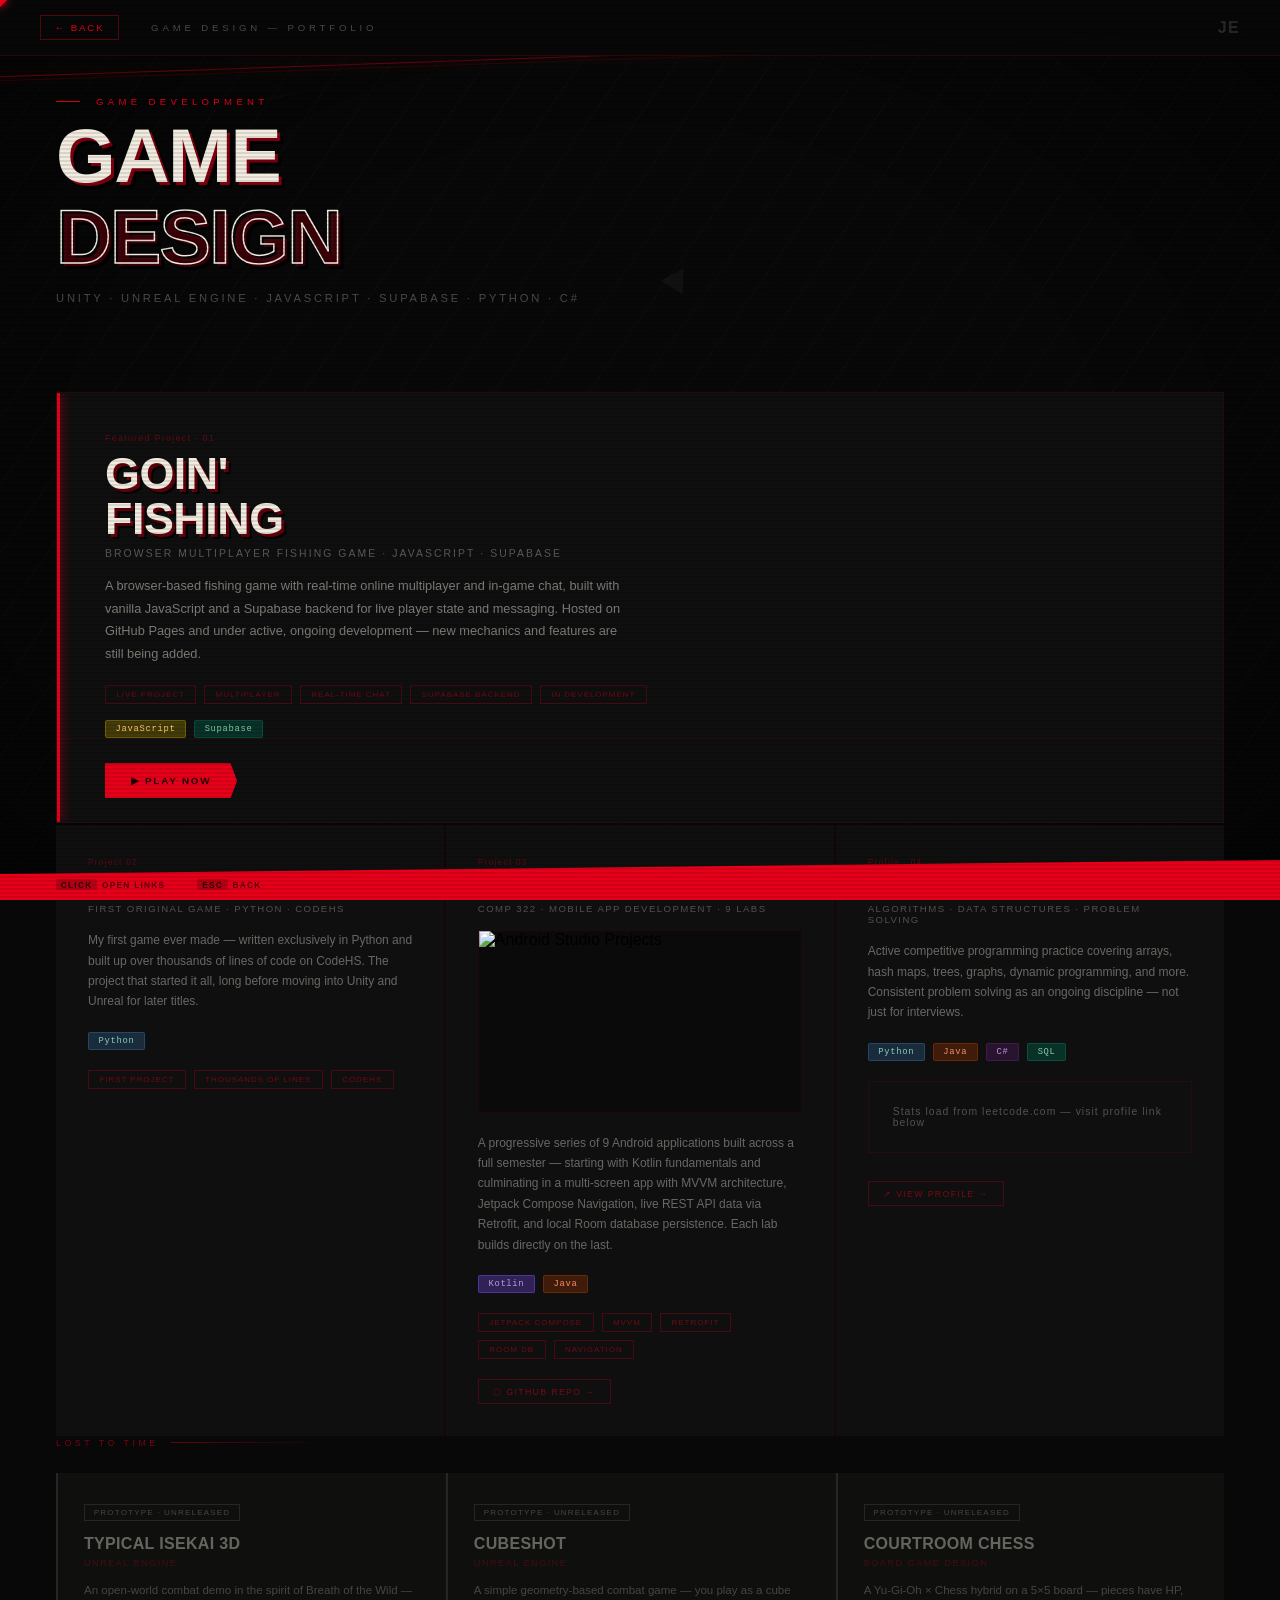
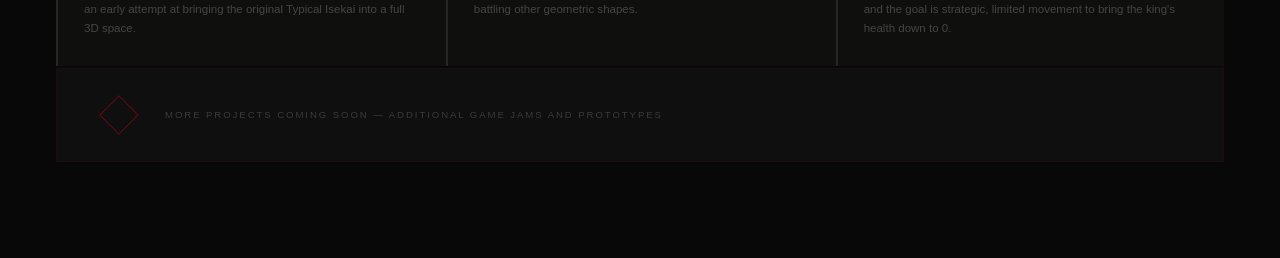
==== game-design.html @ 6bab8232 "game design update" ====
<!DOCTYPE html>
<html lang="en">
<head>
<meta charset="UTF-8">
<meta name="viewport" content="width=device-width, initial-scale=1.0">
<title>Game Design — Joshua Easo</title>
<link rel="icon" type="image/png" href="GDK.png">
<style>
*,*::before,*::after{margin:0;padding:0;box-sizing:border-box;}
:root{--red:#e8001a;--black:#080808;--white:#f2ece0;--surface:#0f0f0f;--surface2:#141414;--border:rgba(242,236,224,0.06);}
html,body{width:100%;min-height:100%;background:var(--black);font-family:'Arial Black','Arial Bold',Arial,sans-serif;cursor:none;user-select:none;overflow-x:hidden;}
#cur{position:fixed;z-index:9999;pointer-events:none;width:10px;height:10px;background:var(--red);transform:translate(-50%,-50%) rotate(45deg);box-shadow:0 0 8px var(--red);}
.scan{position:fixed;inset:0;z-index:800;pointer-events:none;background:repeating-linear-gradient(0deg,transparent,transparent 2px,rgba(0,0,0,0.1) 2px,rgba(0,0,0,0.1) 4px);}
.bg{position:fixed;inset:0;overflow:hidden;z-index:0;}
#bgCanvas{position:absolute;inset:0;width:100%;height:100%;}
.bg::before{content:'';position:absolute;inset:0;z-index:1;pointer-events:none;background:repeating-linear-gradient(-55deg,transparent 0,transparent 38px,rgba(255,255,255,0.018) 38px,rgba(255,255,255,0.018) 39px);}
.bg::after{content:'';position:absolute;inset:0;z-index:2;pointer-events:none;background:radial-gradient(ellipse 90% 90% at 50% 50%,transparent 40%,rgba(0,0,0,0.75) 100%);}
.hl{position:absolute;left:-5%;width:110%;height:1px;background:var(--red);z-index:3;}
.hl1{top:6%;transform:rotate(-2deg);opacity:0.4;box-shadow:0 0 12px var(--red);}
.hl2{top:6.4%;transform:rotate(-2deg);opacity:0.12;}
.page{position:relative;z-index:100;min-height:100vh;display:flex;flex-direction:column;}

/* TOP BAR */
.topbar{position:fixed;top:0;left:0;right:0;z-index:500;height:56px;background:rgba(8,8,8,0.95);border-bottom:1px solid rgba(232,0,26,0.15);display:flex;align-items:center;padding:0 2.5rem;gap:2rem;}
.back-btn{display:flex;align-items:center;gap:0.6rem;font-family:Arial,sans-serif;font-size:0.6rem;letter-spacing:0.2em;text-transform:uppercase;color:var(--red);text-decoration:none;cursor:none;border:1px solid rgba(232,0,26,0.35);padding:0.35rem 0.85rem;transition:background 0.15s;flex-shrink:0;}
.back-btn:hover{background:rgba(232,0,26,0.1);}
.topbar-title{font-size:0.6rem;letter-spacing:0.4em;text-transform:uppercase;color:rgba(242,236,224,0.3);font-family:Arial,sans-serif;font-weight:400;}
.topbar-name{margin-left:auto;font-size:1rem;font-weight:900;letter-spacing:0.08em;color:rgba(242,236,224,0.15);text-transform:uppercase;}

/* HERO */
.hero{padding:6rem 3.5rem 3rem;}
.hero-eyebrow{font-size:0.6rem;letter-spacing:0.45em;text-transform:uppercase;color:var(--red);margin-bottom:0.75rem;font-family:Arial,sans-serif;font-weight:400;display:flex;align-items:center;gap:1rem;}
.hero-eyebrow::before{content:'';width:1.5rem;height:1px;background:var(--red);}
.hero-title{font-size:clamp(2.5rem,6vw,5rem);font-weight:900;letter-spacing:-0.02em;line-height:0.95;text-transform:uppercase;}
.hero-title .solid{display:block;color:var(--white);text-shadow:3px 3px 0 rgba(232,0,26,0.55),6px 6px 0 rgba(0,0,0,0.85);}
.hero-title .outline{display:block;color:transparent;-webkit-text-stroke:1.5px var(--white);text-shadow:3px 3px 0 rgba(232,0,26,0.25),6px 6px 0 rgba(0,0,0,0.9);margin-top:0.1em;}
.hero-sub{font-family:Arial,sans-serif;font-weight:400;font-size:0.7rem;letter-spacing:0.25em;text-transform:uppercase;color:rgba(242,236,224,0.3);margin-top:1.2rem;}

/* CONTENT */
.content{padding:2.5rem 3.5rem 6rem;display:flex;flex-direction:column;gap:1.5px;}

/* SECTION LABEL */
.sec-label{font-family:Arial,sans-serif;font-size:0.55rem;letter-spacing:0.4em;text-transform:uppercase;color:rgba(232,0,26,0.5);margin-bottom:1.5rem;display:flex;align-items:center;gap:0.75rem;}
.sec-label::after{content:'';flex:1;max-width:160px;height:1px;background:linear-gradient(90deg,rgba(232,0,26,0.4),transparent);}

/* ── FEATURED PROJECT CARD ── */
.featured{background:var(--surface);border:1px solid rgba(232,0,26,0.1);position:relative;overflow:hidden;}
.featured::before{content:'';position:absolute;left:0;top:0;bottom:0;width:3px;background:var(--red);box-shadow:0 0 12px var(--red);}

.feat-top{padding:2.5rem 2.5rem 0 3rem;display:flex;gap:2.5rem;flex-wrap:wrap;}
.feat-meta{flex:1;min-width:260px;}
.feat-num{font-size:0.55rem;letter-spacing:0.15em;color:rgba(232,0,26,0.4);font-family:Arial,sans-serif;margin-bottom:0.5rem;}
.feat-title{font-size:clamp(1.8rem,3.5vw,3rem);font-weight:900;letter-spacing:-0.01em;text-transform:uppercase;color:var(--white);line-height:1;text-shadow:3px 3px 0 rgba(232,0,26,0.4),5px 5px 0 rgba(0,0,0,0.8);margin-bottom:0.5rem;}
.feat-subtitle{font-family:Arial,sans-serif;font-weight:400;font-size:0.65rem;letter-spacing:0.2em;text-transform:uppercase;color:rgba(242,236,224,0.35);margin-bottom:1rem;}
.feat-desc{font-family:Arial,sans-serif;font-weight:400;font-size:0.8rem;line-height:1.75;color:rgba(242,236,224,0.5);max-width:520px;margin-bottom:1.25rem;}
.feat-tags{display:flex;gap:0.5rem;flex-wrap:wrap;}
.feat-tag{font-family:Arial,sans-serif;font-size:0.5rem;letter-spacing:0.12em;text-transform:uppercase;padding:0.25rem 0.65rem;border:1px solid rgba(232,0,26,0.25);color:rgba(232,0,26,0.45);}

/* lang badges */
.lang-badges{display:flex;gap:0.5rem;flex-wrap:wrap;margin-top:1rem;}
.lang{font-family:'Courier New',monospace;font-size:0.55rem;letter-spacing:0.08em;padding:0.2rem 0.6rem;border-radius:2px;}
.lang-cs{background:rgba(104,33,122,0.3);color:#c792ea;border:1px solid rgba(104,33,122,0.4);}
.lang-cpp{background:rgba(0,89,157,0.3);color:#82aaff;border:1px solid rgba(0,89,157,0.4);}
.lang-kt{background:rgba(127,82,255,0.3);color:#b39ddb;border:1px solid rgba(127,82,255,0.4);}
.lang-py{background:rgba(53,114,165,0.3);color:#80cbc4;border:1px solid rgba(53,114,165,0.4);}
.lang-js{background:rgba(189,162,0,0.3);color:#ffcb6b;border:1px solid rgba(189,162,0,0.4);}
.lang-java{background:rgba(176,58,0,0.3);color:#f78c6c;border:1px solid rgba(176,58,0,0.4);}
.lang-sql{background:rgba(0,128,96,0.3);color:#80cfa9;border:1px solid rgba(0,128,96,0.4);}

/* FEAT LINKS */
.feat-actions{padding:1.5rem 2.5rem 1.5rem 3rem;display:flex;gap:1rem;flex-wrap:wrap;align-items:center;border-top:1px solid rgba(232,0,26,0.07);}
.btn-primary{font-family:Arial,sans-serif;font-size:0.62rem;letter-spacing:0.18em;text-transform:uppercase;padding:0.75rem 1.6rem;background:var(--red);color:rgba(0,0,0,0.85);border:none;cursor:none;font-weight:700;clip-path:polygon(0% 0%,95% 0%,100% 50%,95% 100%,0% 100%);transition:opacity 0.15s,transform 0.15s;text-decoration:none;display:inline-flex;align-items:center;gap:0.5rem;}
.btn-primary:hover{opacity:0.88;transform:translateX(2px);}
.btn-secondary{font-family:Arial,sans-serif;font-size:0.62rem;letter-spacing:0.18em;text-transform:uppercase;padding:0.75rem 1.6rem;background:transparent;border:1px solid rgba(242,236,224,0.2);color:rgba(242,236,224,0.5);cursor:none;clip-path:polygon(0% 0%,95% 0%,100% 50%,95% 100%,0% 100%);transition:border-color 0.15s,color 0.15s;text-decoration:none;display:inline-flex;align-items:center;gap:0.5rem;}
.btn-secondary:hover{border-color:rgba(232,0,26,0.5);color:var(--white);}

/* VIDEO EMBED inside featured card */
.feat-video{margin:0 3rem 2.5rem;border:1px solid rgba(232,0,26,0.1);position:relative;background:#000;}
.feat-video-header{padding:0.75rem 1.25rem;border-bottom:1px solid rgba(232,0,26,0.08);display:flex;align-items:center;gap:0.75rem;background:rgba(0,0,0,0.4);}
.fvh-dot{width:5px;height:5px;border-radius:50%;background:var(--red);box-shadow:0 0 5px var(--red);}
.fvh-label{font-family:Arial,sans-serif;font-size:0.52rem;letter-spacing:0.25em;text-transform:uppercase;color:rgba(232,0,26,0.5);}
.feat-video-frame{position:relative;width:100%;aspect-ratio:16/9;}
.feat-video-frame iframe{position:absolute;inset:0;width:100%;height:100%;border:none;}

/* ── TWO-COL GRID for secondary projects ── */
.proj-grid{display:grid;grid-template-columns:repeat(auto-fit,minmax(320px,1fr));gap:1.5px;background:rgba(232,0,26,0.06);}
.proj-card{background:var(--surface);padding:2rem;position:relative;overflow:hidden;transition:background 0.15s;cursor:none;}
.proj-card:hover{background:var(--surface2);}
.proj-card::before{content:'';position:absolute;left:0;top:0;bottom:0;width:2px;background:var(--red);box-shadow:0 0 8px var(--red);transform:scaleY(0);transform-origin:bottom;transition:transform 0.2s cubic-bezier(0.23,1,0.32,1);}
.proj-card:hover::before{transform:scaleY(1);}
.pc-num{font-size:0.52rem;letter-spacing:0.15em;color:rgba(232,0,26,0.35);font-family:Arial,sans-serif;margin-bottom:0.5rem;}
.pc-title{font-size:1.15rem;font-weight:900;text-transform:uppercase;letter-spacing:0.03em;color:var(--white);margin-bottom:0.4rem;text-shadow:1px 1px 0 rgba(232,0,26,0.3);}
.pc-subtitle{font-family:Arial,sans-serif;font-size:0.6rem;letter-spacing:0.15em;text-transform:uppercase;color:rgba(242,236,224,0.3);margin-bottom:1rem;}
.pc-desc{font-family:Arial,sans-serif;font-weight:400;font-size:0.75rem;line-height:1.7;color:rgba(242,236,224,0.4);margin-bottom:1.25rem;}

/* image thumb inside proj card */
.pc-thumb{width:100%;aspect-ratio:16/9;object-fit:cover;display:block;margin-bottom:1.25rem;border:1px solid rgba(232,0,26,0.08);background:#0a0a0a;}

.pc-links{display:flex;gap:0.75rem;flex-wrap:wrap;}
.pc-link{font-family:Arial,sans-serif;font-size:0.55rem;letter-spacing:0.15em;text-transform:uppercase;padding:0.4rem 0.9rem;border:1px solid rgba(232,0,26,0.25);color:rgba(232,0,26,0.5);text-decoration:none;cursor:none;display:inline-flex;align-items:center;gap:0.4rem;transition:border-color 0.15s,color 0.15s,background 0.15s;}
.pc-link:hover{border-color:var(--red);color:var(--white);background:rgba(232,0,26,0.08);}

/* ── LOST TO TIME (archived prototypes) ── */
.lost-grid{display:grid;grid-template-columns:repeat(auto-fit,minmax(240px,1fr));gap:1.5px;background:rgba(242,236,224,0.04);}
.lost-card{background:var(--surface);padding:1.75rem;position:relative;opacity:0.7;transition:opacity 0.15s,background 0.15s;}
.lost-card:hover{opacity:1;background:var(--surface2);}
.lost-card::before{content:'';position:absolute;left:0;top:0;bottom:0;width:2px;background:rgba(242,236,224,0.15);}
.lost-tag{display:inline-block;font-family:Arial,sans-serif;font-size:0.5rem;letter-spacing:0.15em;text-transform:uppercase;padding:0.2rem 0.55rem;border:1px solid rgba(242,236,224,0.15);color:rgba(242,236,224,0.35);margin-bottom:0.85rem;}
.lost-title{font-size:1rem;font-weight:900;text-transform:uppercase;letter-spacing:0.02em;color:rgba(242,236,224,0.55);margin-bottom:0.3rem;}
.lost-engine{font-family:Arial,sans-serif;font-size:0.58rem;letter-spacing:0.15em;text-transform:uppercase;color:rgba(232,0,26,0.35);margin-bottom:0.85rem;}
.lost-desc{font-family:Arial,sans-serif;font-weight:400;font-size:0.72rem;line-height:1.65;color:rgba(242,236,224,0.35);}

/* ── LEETCODE SECTION ── */
.lc-section{background:var(--surface);border:1px solid rgba(232,0,26,0.1);padding:2.5rem 3rem;position:relative;overflow:hidden;}
.lc-section::before{content:'';position:absolute;left:0;top:0;bottom:0;width:3px;background:var(--red);box-shadow:0 0 12px var(--red);}
.lc-top{display:flex;align-items:flex-start;justify-content:space-between;gap:2rem;flex-wrap:wrap;margin-bottom:2rem;}
.lc-meta{}
.lc-title{font-size:1.8rem;font-weight:900;text-transform:uppercase;letter-spacing:0.03em;color:var(--white);text-shadow:2px 2px 0 rgba(232,0,26,0.4),4px 4px 0 rgba(0,0,0,0.8);margin-bottom:0.4rem;}
.lc-sub{font-family:Arial,sans-serif;font-size:0.65rem;letter-spacing:0.2em;text-transform:uppercase;color:rgba(242,236,224,0.3);margin-bottom:1rem;}
.lc-desc{font-family:Arial,sans-serif;font-size:0.78rem;line-height:1.75;color:rgba(242,236,224,0.45);max-width:460px;}
.lc-stats{display:flex;flex-direction:column;gap:1rem;align-items:flex-end;}
.lc-stat-card{background:rgba(0,0,0,0.3);border:1px solid rgba(232,0,26,0.1);padding:0.75rem 1.25rem;text-align:right;}
.lcs-val{font-size:1.4rem;font-weight:900;color:var(--red);text-shadow:1px 1px 0 rgba(0,0,0,0.8);}
.lcs-label{font-family:Arial,sans-serif;font-size:0.5rem;letter-spacing:0.15em;text-transform:uppercase;color:rgba(242,236,224,0.25);}

/* LeetCode live card */
.lc-cards{display:flex;gap:1rem;flex-wrap:wrap;margin-bottom:1.75rem;}
.lc-card-img{height:auto;border:1px solid rgba(232,0,26,0.1);display:block;background:#0a0a0a;max-width:100%;}

/* ── MORE COMING SOON block ── */
.coming-block{background:var(--surface);border:1px solid rgba(232,0,26,0.06);padding:2rem 3rem;display:flex;align-items:center;gap:2rem;}
.cb-diamond{width:28px;height:28px;border:1px solid rgba(232,0,26,0.4);transform:rotate(45deg);flex-shrink:0;animation:cbpulse 3s ease-in-out infinite;}
@keyframes cbpulse{0%,100%{box-shadow:0 0 8px rgba(232,0,26,0.1);}50%{box-shadow:0 0 16px rgba(232,0,26,0.35);}}
.cb-text{font-family:Arial,sans-serif;font-size:0.6rem;letter-spacing:0.2em;text-transform:uppercase;color:rgba(242,236,224,0.2);}

/* STATUS BAR */
.statusbar{position:fixed;bottom:0;left:0;right:0;z-index:400;height:40px;background:var(--red);clip-path:polygon(0 35%,100% 0%,100% 100%,0% 100%);display:flex;align-items:flex-end;padding:0 3.5rem 0.65rem;}
.sb-hints{display:flex;gap:2rem;font-family:Arial,sans-serif;font-size:0.52rem;letter-spacing:0.15em;text-transform:uppercase;color:rgba(0,0,0,0.6);font-weight:700;}
.sb-key{background:rgba(0,0,0,0.2);padding:0.05rem 0.3rem;border-radius:2px;color:rgba(0,0,0,0.75);margin-right:0.3rem;}

#flash{position:fixed;inset:0;z-index:950;background:var(--red);opacity:0;pointer-events:none;transition:opacity 0.07s;}
#flash.on{opacity:0.4;}

@media(max-width:768px){
  .topbar{padding:0 1.5rem;}
  .hero,.content{padding-left:1.5rem;padding-right:1.5rem;}
  .feat-top{flex-direction:column;}
  .feat-video{margin:0 1.5rem 2rem;}
  .feat-actions{padding-left:1.5rem;}
  .lc-section{padding:2rem 1.5rem;}
  .lc-top{flex-direction:column;}
  .lc-stats{align-items:flex-start;flex-direction:row;}
  .coming-block{padding:1.5rem;}
  .lost-card{padding:1.25rem;}
}
</style>
</head>
<body>

<div id="cur"></div>
<div id="flash"></div>
<div class="scan"></div>
<div class="bg">
  <canvas id="bgCanvas"></canvas>
  <div class="hl hl1"></div>
  <div class="hl hl2"></div>
</div>

<div class="page">

  <div class="topbar">
    <a class="back-btn" href="index.html" id="backBtn">← Back</a>
    <span class="topbar-title">Game Design — Portfolio</span>
    <span class="topbar-name">JE</span>
  </div>

  <div class="hero">
    <div class="hero-eyebrow">Game Development</div>
    <div class="hero-title">
      <span class="solid">Game</span>
      <span class="outline">Design</span>
    </div>
    <div class="hero-sub">Unity · Unreal Engine · JavaScript · Supabase · Python · C#</div>
  </div>

  <div class="content">

    <!-- ── FEATURED: GOIN' FISHING ── -->
    <div class="featured">
      <div class="feat-top">
        <div class="feat-meta">
          <div class="feat-num">Featured Project · 01</div>
          <div class="feat-title">Goin'<br>Fishing</div>
          <div class="feat-subtitle">Browser Multiplayer Fishing Game · JavaScript · Supabase</div>
          <div class="feat-desc">A browser-based fishing game with real-time online multiplayer and in-game chat, built with vanilla JavaScript and a Supabase backend for live player state and messaging. Hosted on GitHub Pages and under active, ongoing development — new mechanics and features are still being added.</div>
          <div class="feat-tags">
            <span class="feat-tag">Live Project</span>
            <span class="feat-tag">Multiplayer</span>
            <span class="feat-tag">Real-Time Chat</span>
            <span class="feat-tag">Supabase Backend</span>
            <span class="feat-tag">In Development</span>
          </div>
          <div class="lang-badges">
            <span class="lang lang-js">JavaScript</span>
            <span class="lang lang-sql">Supabase</span>
          </div>
        </div>
      </div>

      <div class="feat-actions">
        <a class="btn-primary" href="https://goshdakirby.github.io/Goin-Fishing/" target="_blank">▶ Play Now</a>
      </div>
    </div>

    <!-- ── SECONDARY PROJECTS GRID ── -->
    <div class="proj-grid">

      <!-- TYPICAL ISEKAI (PYTHON / CODEHS) -->
      <div class="proj-card">
        <div class="pc-num">Project 02</div>
        <div class="pc-title">Typical Isekai</div>
        <div class="pc-subtitle">First Original Game · Python · CodeHS</div>
        <div class="pc-desc">My first game ever made — written exclusively in Python and built up over thousands of lines of code on CodeHS. The project that started it all, long before moving into Unity and Unreal for later titles.</div>
        <div class="lang-badges" style="margin-bottom:1.25rem;">
          <span class="lang lang-py">Python</span>
        </div>
        <div class="feat-tags">
          <span class="feat-tag">First Project</span>
          <span class="feat-tag">Thousands of Lines</span>
          <span class="feat-tag">CodeHS</span>
        </div>
      </div>

      <!-- ANDROID STUDIO -->
      <div class="proj-card">
        <div class="pc-num">Project 03</div>
        <div class="pc-title">Android Studio Labs</div>
        <div class="pc-subtitle">COMP 322 · Mobile App Development · 9 Labs</div>
        <img class="pc-thumb" src="ASProjects.png" alt="Android Studio Projects">
        <div class="pc-desc">A progressive series of 9 Android applications built across a full semester — starting with Kotlin fundamentals and culminating in a multi-screen app with MVVM architecture, Jetpack Compose Navigation, live REST API data via Retrofit, and local Room database persistence. Each lab builds directly on the last.</div>
        <div class="lang-badges" style="margin-bottom:1.25rem;">
          <span class="lang lang-kt">Kotlin</span>
          <span class="lang lang-java">Java</span>
        </div>
        <div class="feat-tags" style="margin-bottom:1.25rem;">
          <span class="feat-tag">Jetpack Compose</span>
          <span class="feat-tag">MVVM</span>
          <span class="feat-tag">Retrofit</span>
          <span class="feat-tag">Room DB</span>
          <span class="feat-tag">Navigation</span>
        </div>
        <div class="pc-links">
          <a class="pc-link" href="https://github.com/GoshDaKirby/AndriodStudioProjects" target="_blank">⬡ GitHub Repo →</a>
        </div>
      </div>

      <!-- LEETCODE -->
      <div class="proj-card" id="lcCard">
        <div class="pc-num">Profile · 04</div>
        <div class="pc-title">LeetCode</div>
        <div class="pc-subtitle">Algorithms · Data Structures · Problem Solving</div>
        <div class="pc-desc">Active competitive programming practice covering arrays, hash maps, trees, graphs, dynamic programming, and more. Consistent problem solving as an ongoing discipline — not just for interviews.</div>
        <div class="lang-badges" style="margin-bottom:1.25rem;">
          <span class="lang lang-py">Python</span>
          <span class="lang lang-java">Java</span>
          <span class="lang lang-cs">C#</span>
          <span class="lang lang-sql">SQL</span>
        </div>
        <div class="lc-cards">
          <img
            class="lc-card-img"
            src="https://leetcard.jacoblin.cool/GoshDaKirby?theme=dark&font=Karma&ext=heatmap&border=0&radius=4"
            alt="LeetCode stats for GoshDaKirby"
            onerror="this.style.display='none';document.getElementById('lcFallback').style.display='flex';"
          >
          <div id="lcFallback" style="display:none;padding:1.5rem;border:1px solid rgba(232,0,26,0.1);font-family:Arial,sans-serif;font-size:0.65rem;color:rgba(242,236,224,0.3);letter-spacing:0.1em;">
            Stats load from leetcode.com — visit profile link below
          </div>
        </div>
        <div class="pc-links">
          <a class="pc-link" href="https://leetcode.com/u/GoshDaKirby" target="_blank">↗ View Profile →</a>
        </div>
      </div>

    </div>

    <!-- ── LOST TO TIME ── -->
    <div class="sec-label">Lost to Time</div>
    <div class="lost-grid">

      <div class="lost-card">
        <div class="lost-tag">Prototype · Unreleased</div>
        <div class="lost-title">Typical Isekai 3D</div>
        <div class="lost-engine">Unreal Engine</div>
        <div class="lost-desc">An open-world combat demo in the spirit of Breath of the Wild — an early attempt at bringing the original Typical Isekai into a full 3D space.</div>
      </div>

      <div class="lost-card">
        <div class="lost-tag">Prototype · Unreleased</div>
        <div class="lost-title">Cubeshot</div>
        <div class="lost-engine">Unreal Engine</div>
        <div class="lost-desc">A simple geometry-based combat game — you play as a cube battling other geometric shapes.</div>
      </div>

      <div class="lost-card">
        <div class="lost-tag">Prototype · Unreleased</div>
        <div class="lost-title">Courtroom Chess</div>
        <div class="lost-engine">Board Game Design</div>
        <div class="lost-desc">A Yu-Gi-Oh × Chess hybrid on a 5×5 board — pieces have HP, and the goal is strategic, limited movement to bring the king's health down to 0.</div>
      </div>

    </div>

    <!-- ── MORE COMING ── -->
    <div class="coming-block">
      <div class="cb-diamond"></div>
      <div class="cb-text">More projects coming soon — additional game jams and prototypes</div>
    </div>

  </div><!-- /content -->

  <div class="statusbar">
    <div class="sb-hints">
      <span><span class="sb-key">Click</span>Open Links</span>
      <span><span class="sb-key">Esc</span>Back</span>
    </div>
  </div>

</div>

<script>
// Cursor
const cur=document.getElementById('cur');
document.addEventListener('mousemove',e=>{cur.style.left=e.clientX+'px';cur.style.top=e.clientY+'px';});

// Flash
const flash=document.getElementById('flash');
function doFlash(cb){flash.classList.add('on');setTimeout(()=>{flash.classList.remove('on');if(cb)cb();},100);}

// Back
document.getElementById('backBtn').addEventListener('click',e=>{e.preventDefault();doFlash(()=>{window.location.href='index.html';});});

// Keyboard
document.addEventListener('keydown',e=>{if(e.key==='Escape')doFlash(()=>{window.location.href='index.html';});});

// Flash on external links
document.querySelectorAll('a[target="_blank"]').forEach(a=>{
  a.addEventListener('click',()=>{flash.classList.add('on');setTimeout(()=>flash.classList.remove('on'),100);});
});

// BG Canvas
(()=>{
  const canvas=document.getElementById('bgCanvas');
  const ctx=canvas.getContext('2d');
  let W,H;
  function resize(){W=canvas.width=window.innerWidth;H=canvas.height=window.innerHeight;}
  resize();window.addEventListener('resize',resize);
  const streaks=Array.from({length:16},()=>mkS());
  function mkS(){const angle=(-15+Math.random()*8)*Math.PI/180;const alpha=0.02+Math.random()*0.04;return{x:Math.random()*1.6*window.innerWidth-0.3*window.innerWidth,y:Math.random()*window.innerHeight,angle,speed:0.1+Math.random()*0.2,len:60+Math.random()*200,alpha,w:0.4+Math.random()*0.8,color:Math.random()<0.75?`rgba(242,236,224,${alpha})`:Math.random()<0.5?`rgba(232,0,26,${alpha*0.8})`:`rgba(100,200,255,${alpha*0.7})`};}
  function tickS(s){s.x+=Math.cos(s.angle)*s.speed;s.y+=Math.sin(s.angle)*s.speed;if(s.x>W+400)s.x=-400;if(s.y>H+40)s.y=-40;if(s.x<-400)s.x=W+400;}
  function drawS(s){const ex=s.x+Math.cos(s.angle)*s.len,ey=s.y+Math.sin(s.angle)*s.len;const g=ctx.createLinearGradient(s.x,s.y,ex,ey);g.addColorStop(0,'transparent');g.addColorStop(0.4,s.color);g.addColorStop(1,'transparent');ctx.beginPath();ctx.moveTo(s.x,s.y);ctx.lineTo(ex,ey);ctx.strokeStyle=g;ctx.lineWidth=s.w;ctx.stroke();}
  const geos=Array.from({length:22},()=>mkG());
  function mkG(){const sides=Math.random()<0.5?3:4;const tier=Math.random();const size=tier<0.30?6+Math.random()*14:tier<0.60?20+Math.random()*40:tier<0.82?60+Math.random()*90:150+Math.random()*150;const alpha=size>120?0.006+Math.random()*0.012:size>50?0.012+Math.random()*0.022:0.025+Math.random()*0.05;const sc=size>100?0.4:size>40?0.7:1.0;const speed={x:(Math.random()-0.5)*0.32*sc,y:(Math.random()-0.5)*0.22*sc,r:(Math.random()-0.5)*0.006*sc};const roll=Math.random();const col=roll<0.50?`rgba(80,80,80,${alpha})`:roll<0.72?`rgba(45,45,45,${alpha})`:roll<0.88?`rgba(232,0,26,${alpha})`:`rgba(150,150,150,${alpha})`;return{x:Math.random()*window.innerWidth,y:Math.random()*window.innerHeight,size,sides,filled:size>80?false:Math.random()<0.28,speed,col,rot:Math.random()*Math.PI*2};}
  function tickG(g){g.x+=g.speed.x;g.y+=g.speed.y;g.rot+=g.speed.r;const buf=g.size+20;if(g.x<-buf)g.x=W+buf;if(g.x>W+buf)g.x=-buf;if(g.y<-buf)g.y=H+buf;if(g.y>H+buf)g.y=-buf;}
  function drawG(g){ctx.save();ctx.translate(g.x,g.y);ctx.rotate(g.rot);ctx.beginPath();for(let i=0;i<g.sides;i++){const a=(i/g.sides)*Math.PI*2;i===0?ctx.moveTo(Math.cos(a)*g.size,Math.sin(a)*g.size):ctx.lineTo(Math.cos(a)*g.size,Math.sin(a)*g.size);}ctx.closePath();if(g.filled){ctx.fillStyle=g.col;ctx.fill();}else{ctx.strokeStyle=g.col;ctx.lineWidth=0.5;ctx.stroke();}ctx.restore();}
  function frame(){ctx.clearRect(0,0,W,H);streaks.forEach(s=>{tickS(s);drawS(s);});geos.forEach(g=>{tickG(g);drawG(g);});requestAnimationFrame(frame);}
  requestAnimationFrame(frame);
})();
</script>
</body>
</html>
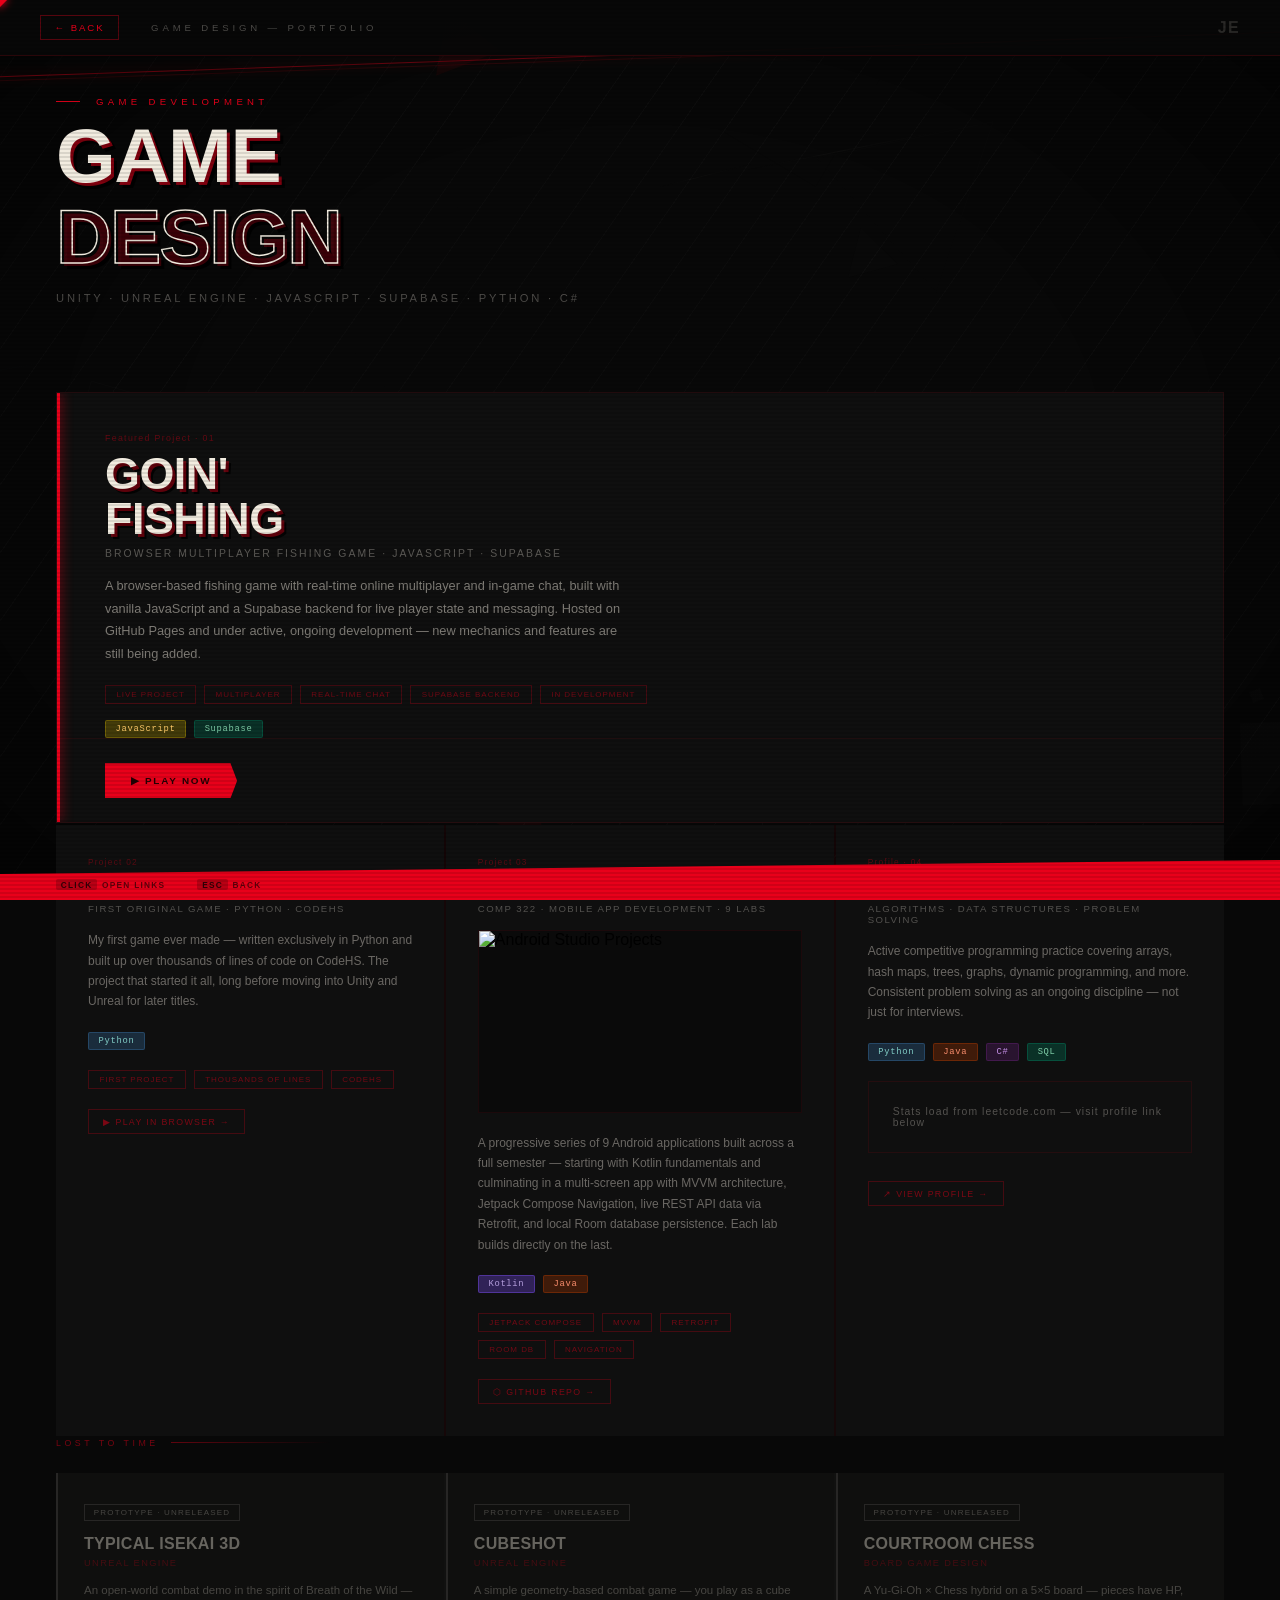
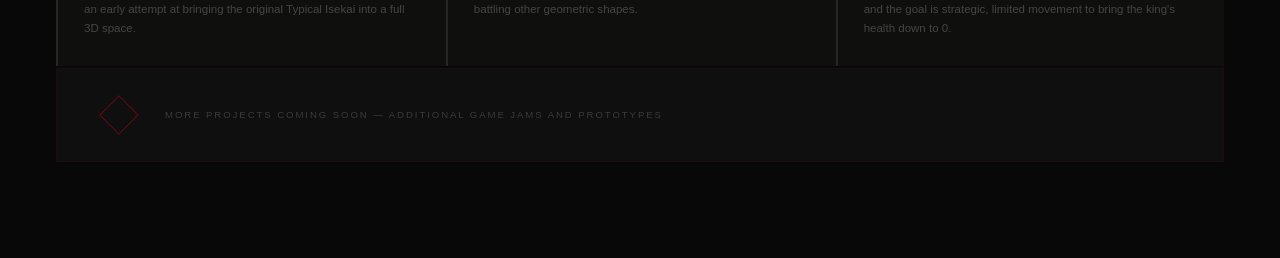
==== commit 6b1a2f67: "typical isekai update" ====
--- a/game-design.html
+++ b/game-design.html
@@ -224,10 +224,13 @@
         <div class="lang-badges" style="margin-bottom:1.25rem;">
           <span class="lang lang-py">Python</span>
         </div>
-        <div class="feat-tags">
+        <div class="feat-tags" style="margin-bottom:1.25rem;">
           <span class="feat-tag">First Project</span>
           <span class="feat-tag">Thousands of Lines</span>
           <span class="feat-tag">CodeHS</span>
+        </div>
+        <div class="pc-links">
+          <a class="pc-link" href="typical-isekai-play.html">▶ Play in Browser →</a>
         </div>
       </div>
 
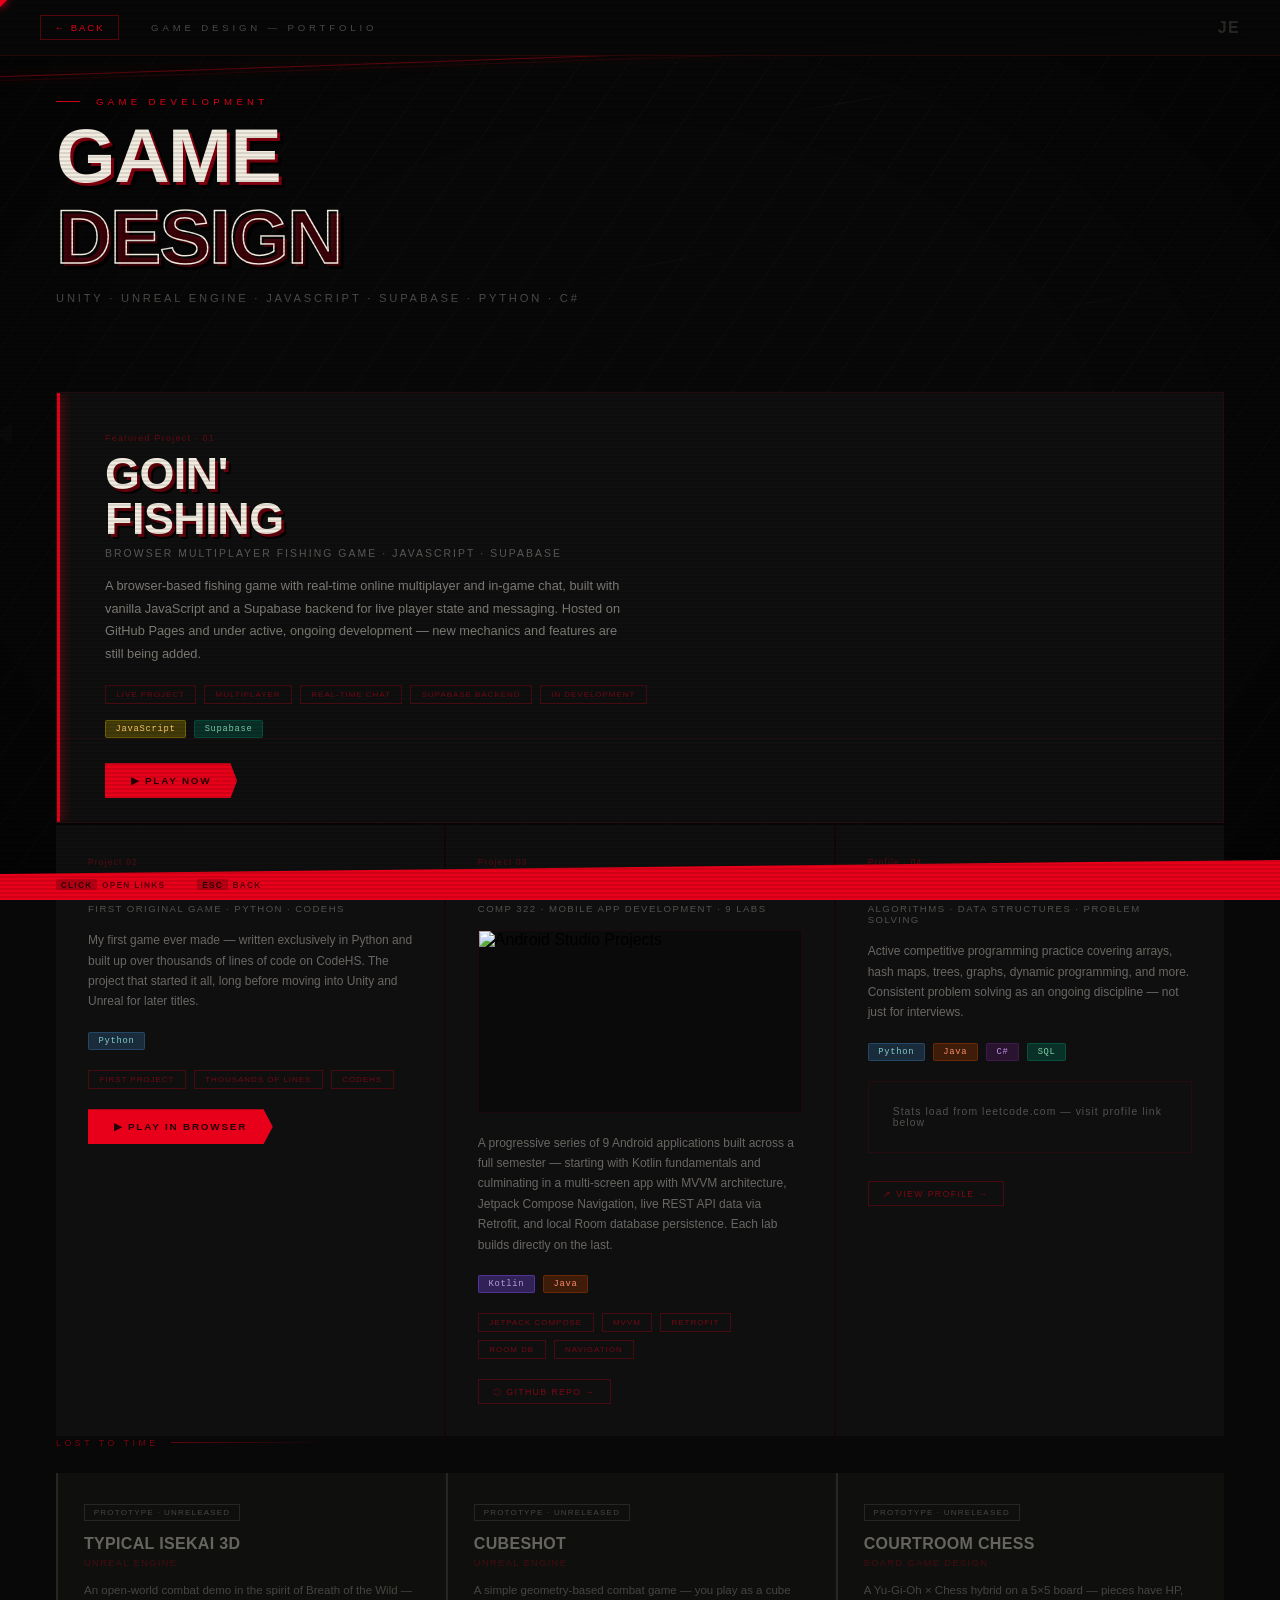
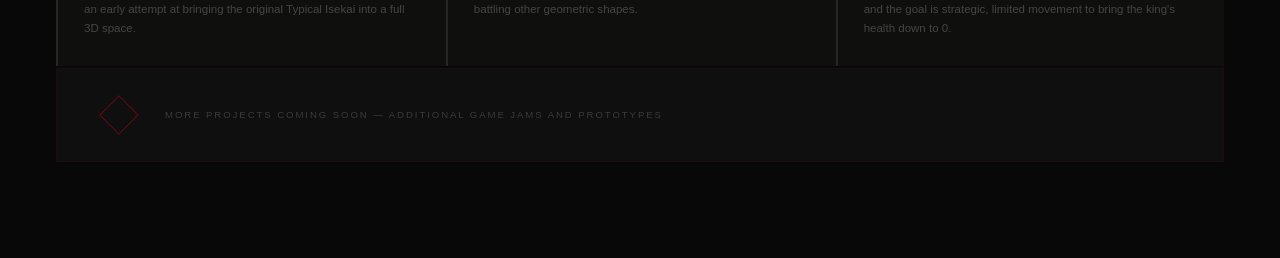
==== commit 8a6568ed: "consistency updates" ====
--- a/game-design.html
+++ b/game-design.html
@@ -230,7 +230,7 @@
           <span class="feat-tag">CodeHS</span>
         </div>
         <div class="pc-links">
-          <a class="pc-link" href="typical-isekai-play.html">▶ Play in Browser →</a>
+          <a class="btn-primary" href="typical-isekai-play.html">▶ Play in Browser</a>
         </div>
       </div>
 
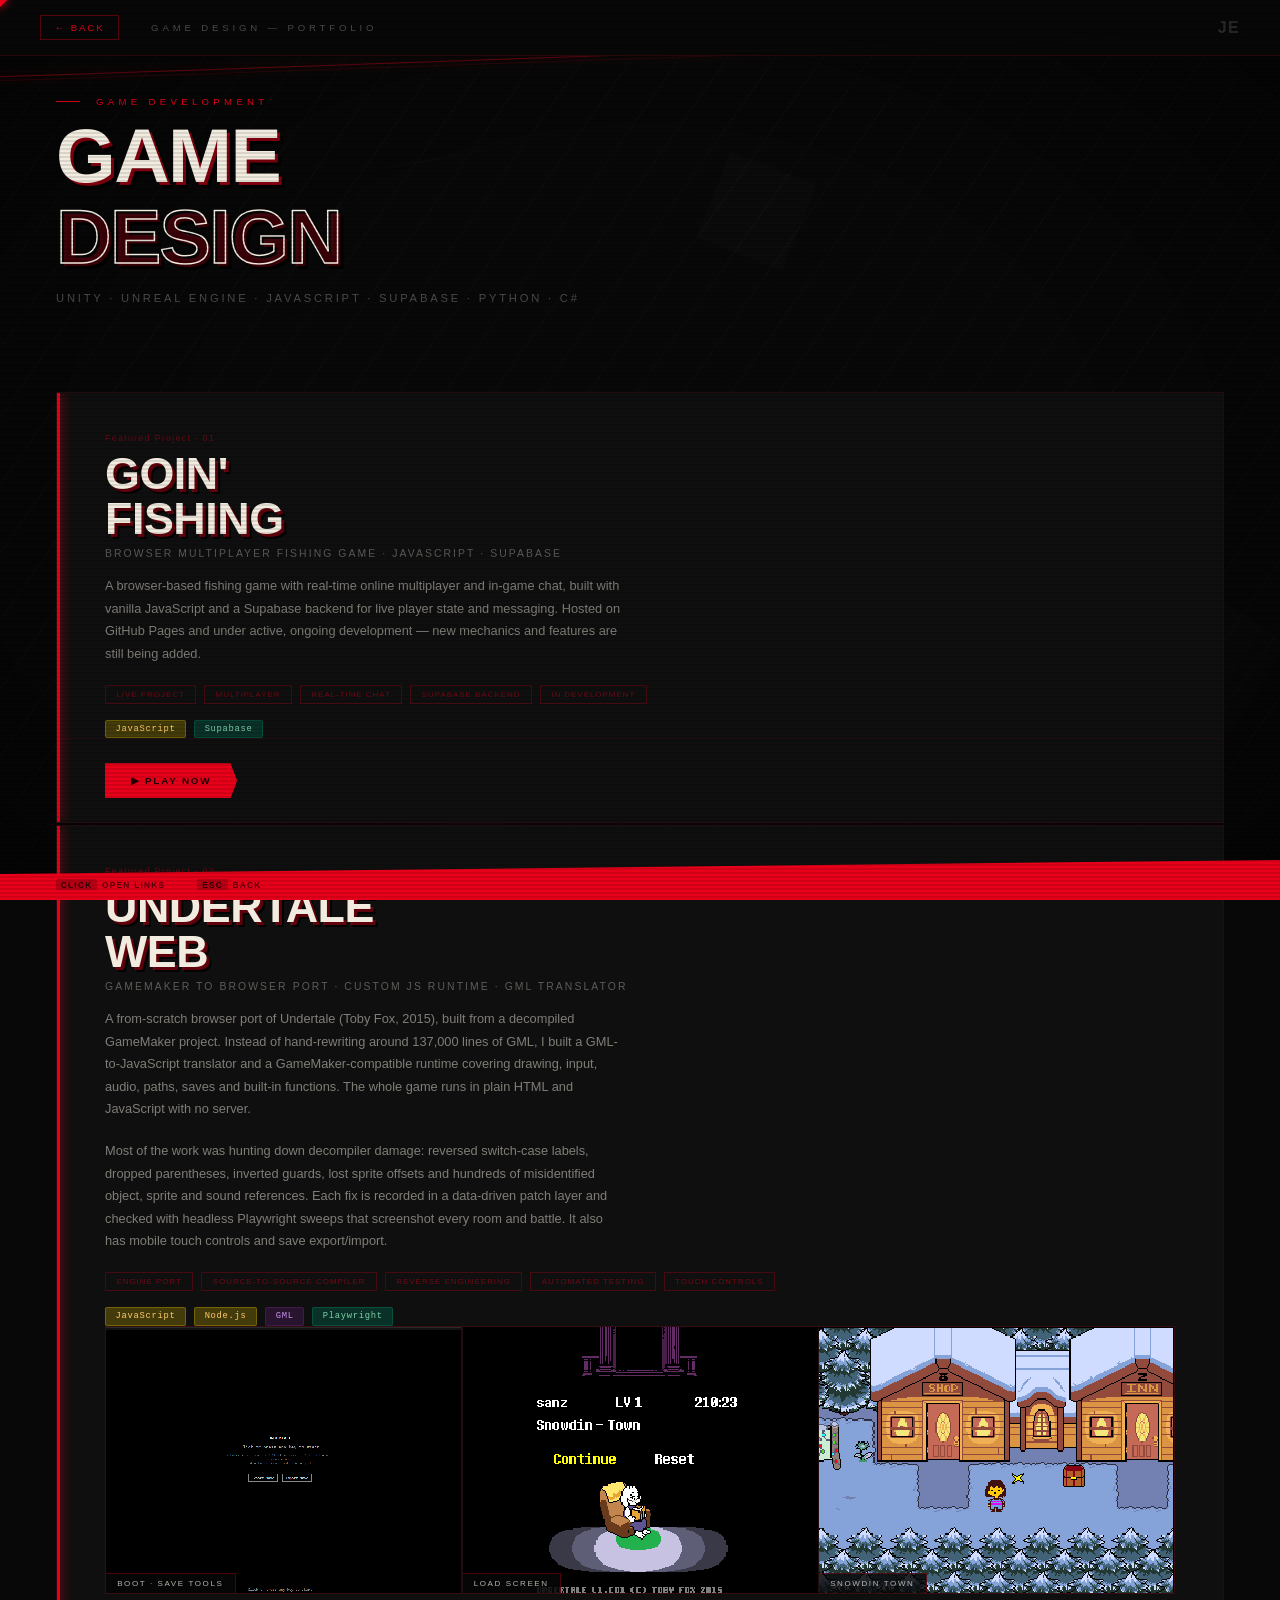
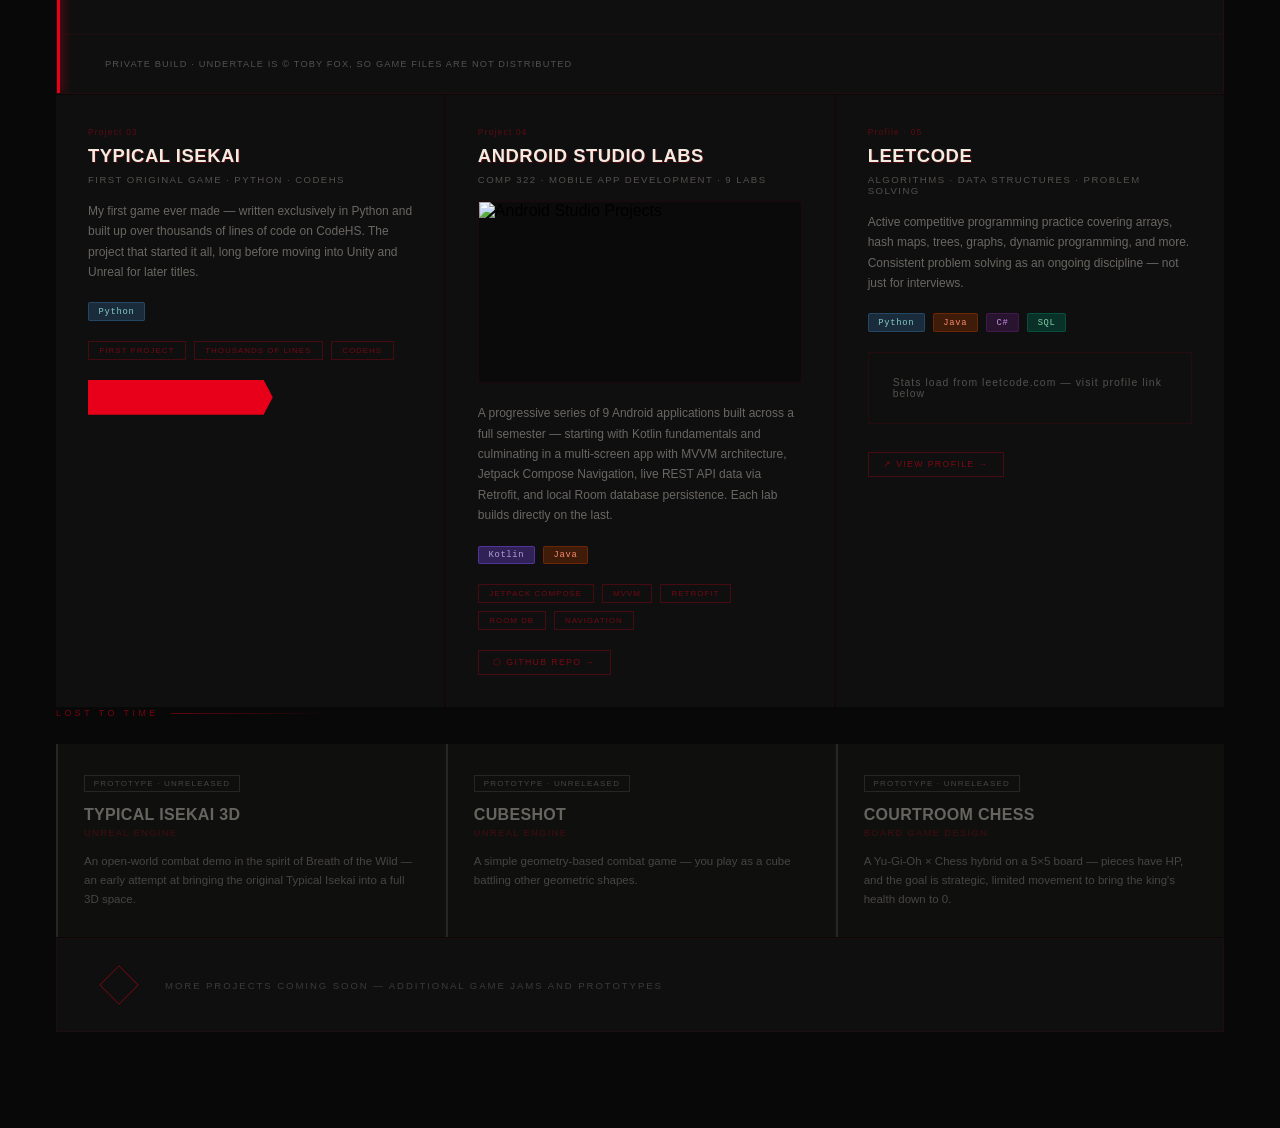
==== commit d5a6a11c: "Add files via upload" ====
--- a/game-design.html
+++ b/game-design.html
@@ -82,6 +82,15 @@
 .feat-video-frame{position:relative;width:100%;aspect-ratio:16/9;}
 .feat-video-frame iframe{position:absolute;inset:0;width:100%;height:100%;border:none;}
 
+
+/* SCREENSHOT STRIP */
+.shot-strip{margin:0 3rem 2.5rem;display:grid;grid-template-columns:repeat(3,1fr);gap:1.5px;background:rgba(232,0,26,0.08);border:1px solid rgba(232,0,26,0.1);}
+.shot{position:relative;background:#000;overflow:hidden;}
+.shot img{width:100%;aspect-ratio:4/3;object-fit:cover;display:block;image-rendering:pixelated;transition:transform 0.3s cubic-bezier(0.23,1,0.32,1);}
+.shot:hover img{transform:scale(1.04);}
+.shot-cap{position:absolute;left:0;bottom:0;font-family:Arial,sans-serif;font-size:0.5rem;letter-spacing:0.2em;text-transform:uppercase;color:rgba(242,236,224,0.75);background:rgba(8,8,8,0.85);padding:0.3rem 0.7rem;border-top:1px solid rgba(232,0,26,0.3);border-right:1px solid rgba(232,0,26,0.3);}
+.feat-note{font-family:Arial,sans-serif;font-size:0.58rem;letter-spacing:0.12em;text-transform:uppercase;color:rgba(242,236,224,0.3);}
+
 /* ── TWO-COL GRID for secondary projects ── */
 .proj-grid{display:grid;grid-template-columns:repeat(auto-fit,minmax(320px,1fr));gap:1.5px;background:rgba(232,0,26,0.06);}
 .proj-card{background:var(--surface);padding:2rem;position:relative;overflow:hidden;transition:background 0.15s;cursor:none;}
@@ -146,6 +155,7 @@
   .hero,.content{padding-left:1.5rem;padding-right:1.5rem;}
   .feat-top{flex-direction:column;}
   .feat-video{margin:0 1.5rem 2rem;}
+  .shot-strip{margin:0 1.5rem 2rem;grid-template-columns:1fr;}
   .feat-actions{padding-left:1.5rem;}
   .lc-section{padding:2rem 1.5rem;}
   .lc-top{flex-direction:column;}
@@ -212,12 +222,49 @@
       </div>
     </div>
 
+
+    <!-- ── FEATURED: UNDERTALEWEB ── -->
+    <div class="featured">
+      <div class="feat-top">
+        <div class="feat-meta">
+          <div class="feat-num">Featured Project · 02</div>
+          <div class="feat-title">Undertale<br>Web</div>
+          <div class="feat-subtitle">GameMaker to Browser Port · Custom JS Runtime · GML Translator</div>
+          <div class="feat-desc">A from-scratch browser port of Undertale (Toby Fox, 2015), built from a decompiled GameMaker project. Instead of hand-rewriting around 137,000 lines of GML, I built a GML-to-JavaScript translator and a GameMaker-compatible runtime covering drawing, input, audio, paths, saves and built-in functions. The whole game runs in plain HTML and JavaScript with no server.</div>
+          <div class="feat-desc">Most of the work was hunting down decompiler damage: reversed switch-case labels, dropped parentheses, inverted guards, lost sprite offsets and hundreds of misidentified object, sprite and sound references. Each fix is recorded in a data-driven patch layer and checked with headless Playwright sweeps that screenshot every room and battle. It also has mobile touch controls and save export/import.</div>
+          <div class="feat-tags">
+            <span class="feat-tag">Engine Port</span>
+            <span class="feat-tag">Source-to-Source Compiler</span>
+            <span class="feat-tag">Reverse Engineering</span>
+            <span class="feat-tag">Automated Testing</span>
+            <span class="feat-tag">Touch Controls</span>
+          </div>
+          <div class="lang-badges">
+            <span class="lang lang-js">JavaScript</span>
+            <span class="lang lang-js">Node.js</span>
+            <span class="lang lang-cs">GML</span>
+            <span class="lang lang-sql">Playwright</span>
+          </div>
+        </div>
+      </div>
+
+      <div class="shot-strip">
+        <div class="shot"><img src="utweb-start.png" alt="UndertaleWeb boot screen with controls and save export/import" loading="lazy"><span class="shot-cap">Boot · Save Tools</span></div>
+        <div class="shot"><img src="utweb-load.png" alt="Undertale load screen running in the browser" loading="lazy"><span class="shot-cap">Load Screen</span></div>
+        <div class="shot"><img src="utweb-snowdin.png" alt="Snowdin Town gameplay in the browser port" loading="lazy"><span class="shot-cap">Snowdin Town</span></div>
+      </div>
+
+      <div class="feat-actions">
+        <span class="feat-note">Private build · Undertale is © Toby Fox, so game files are not distributed</span>
+      </div>
+    </div>
+
     <!-- ── SECONDARY PROJECTS GRID ── -->
     <div class="proj-grid">
 
       <!-- TYPICAL ISEKAI (PYTHON / CODEHS) -->
       <div class="proj-card">
-        <div class="pc-num">Project 02</div>
+        <div class="pc-num">Project 03</div>
         <div class="pc-title">Typical Isekai</div>
         <div class="pc-subtitle">First Original Game · Python · CodeHS</div>
         <div class="pc-desc">My first game ever made — written exclusively in Python and built up over thousands of lines of code on CodeHS. The project that started it all, long before moving into Unity and Unreal for later titles.</div>
@@ -236,7 +283,7 @@
 
       <!-- ANDROID STUDIO -->
       <div class="proj-card">
-        <div class="pc-num">Project 03</div>
+        <div class="pc-num">Project 04</div>
         <div class="pc-title">Android Studio Labs</div>
         <div class="pc-subtitle">COMP 322 · Mobile App Development · 9 Labs</div>
         <img class="pc-thumb" src="ASProjects.png" alt="Android Studio Projects">
@@ -259,7 +306,7 @@
 
       <!-- LEETCODE -->
       <div class="proj-card" id="lcCard">
-        <div class="pc-num">Profile · 04</div>
+        <div class="pc-num">Profile · 05</div>
         <div class="pc-title">LeetCode</div>
         <div class="pc-subtitle">Algorithms · Data Structures · Problem Solving</div>
         <div class="pc-desc">Active competitive programming practice covering arrays, hash maps, trees, graphs, dynamic programming, and more. Consistent problem solving as an ongoing discipline — not just for interviews.</div>
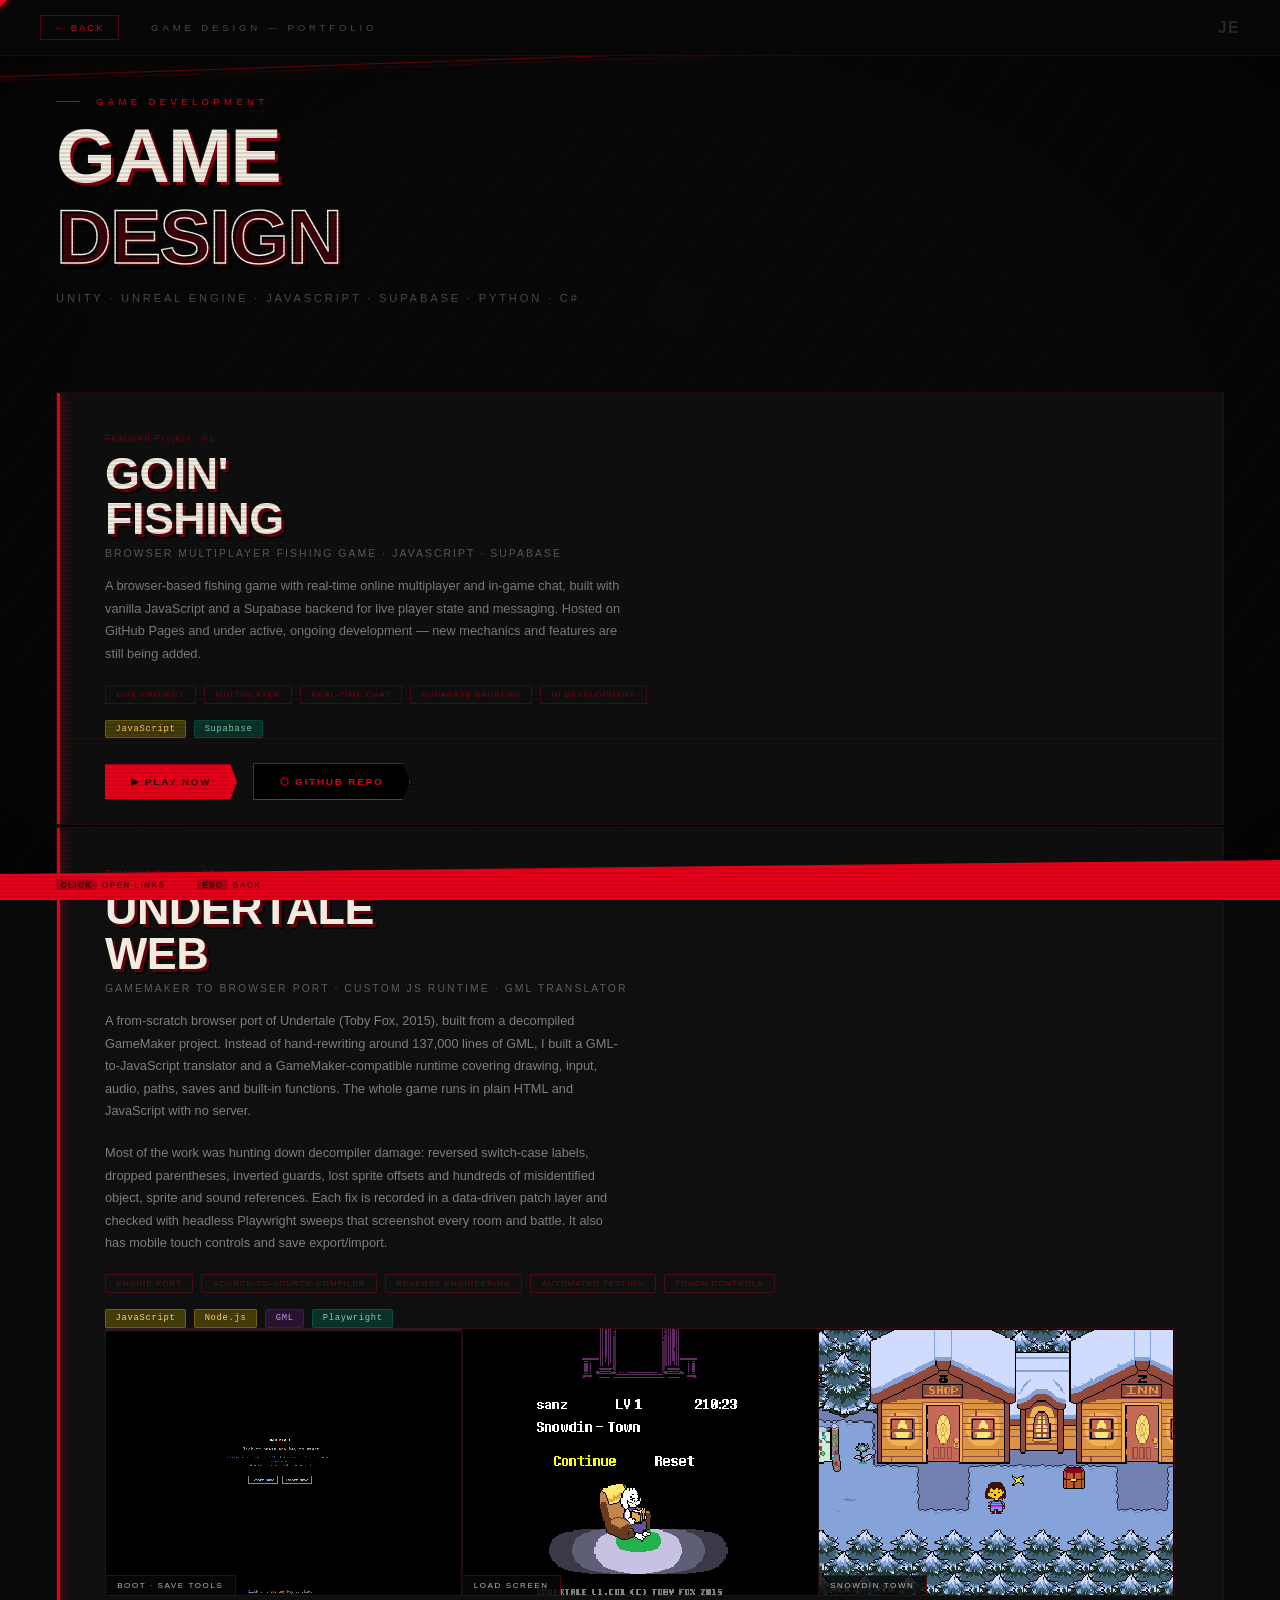
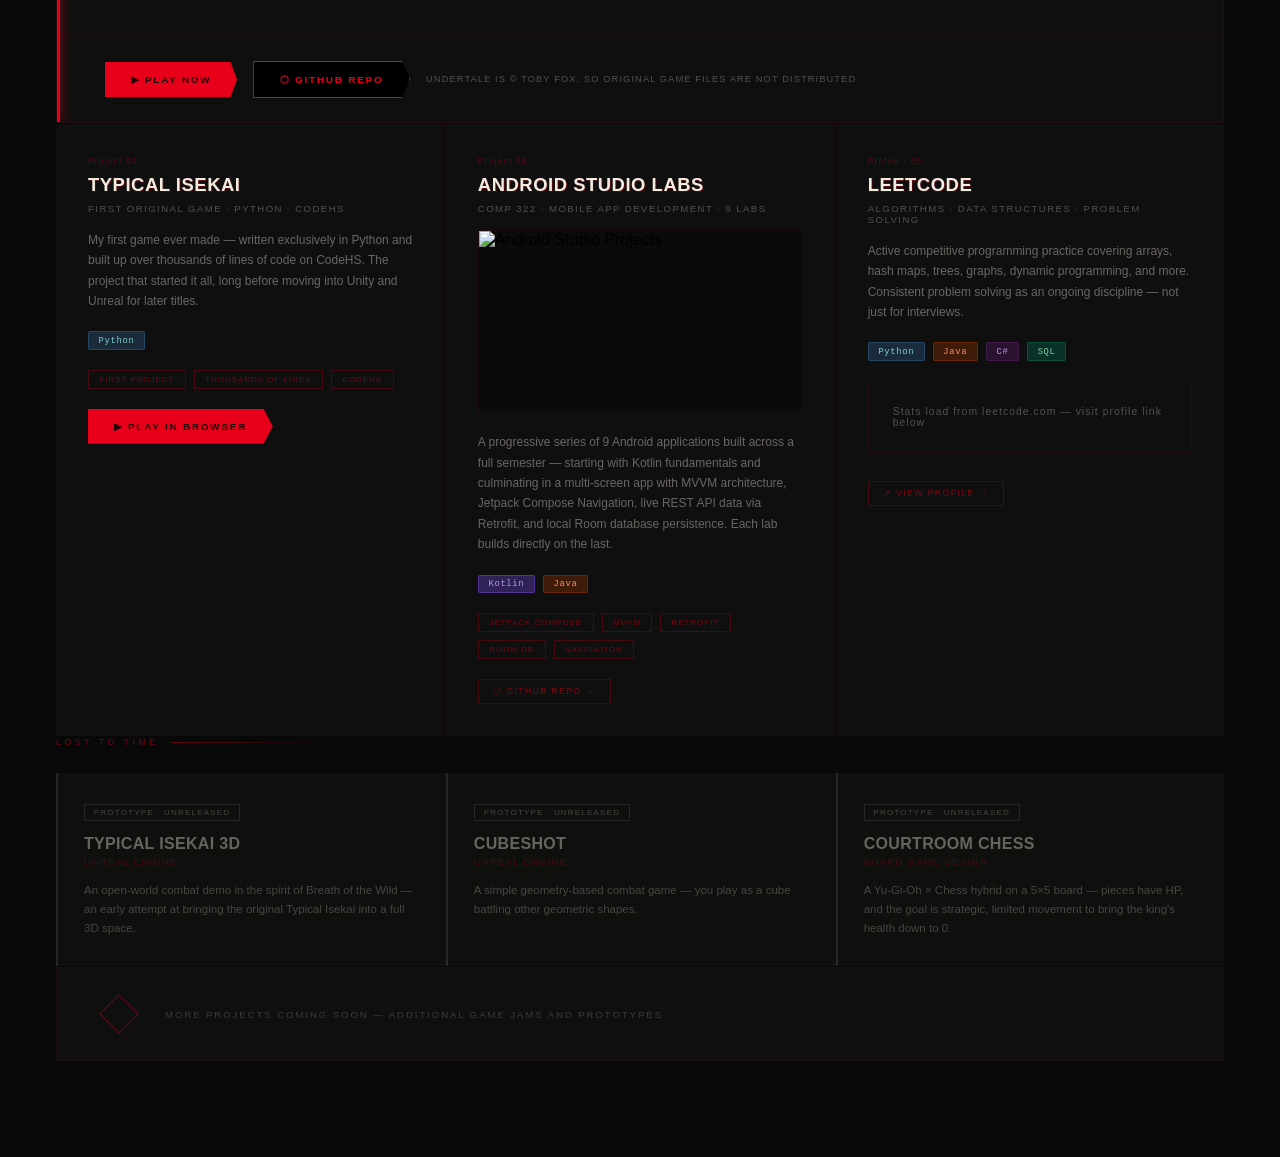
==== commit 7211dafb: "Add files via upload" ====
--- a/game-design.html
+++ b/game-design.html
@@ -73,6 +73,9 @@
 .btn-primary:hover{opacity:0.88;transform:translateX(2px);}
 .btn-secondary{font-family:Arial,sans-serif;font-size:0.62rem;letter-spacing:0.18em;text-transform:uppercase;padding:0.75rem 1.6rem;background:transparent;border:1px solid rgba(242,236,224,0.2);color:rgba(242,236,224,0.5);cursor:none;clip-path:polygon(0% 0%,95% 0%,100% 50%,95% 100%,0% 100%);transition:border-color 0.15s,color 0.15s;text-decoration:none;display:inline-flex;align-items:center;gap:0.5rem;}
 .btn-secondary:hover{border-color:rgba(232,0,26,0.5);color:var(--white);}
+.btn-repo{font-family:Arial,sans-serif;font-size:0.62rem;letter-spacing:0.18em;text-transform:uppercase;padding:0.75rem 1.6rem;background:#000;border:1px solid var(--red);color:var(--red);cursor:none;font-weight:700;clip-path:polygon(0% 0%,95% 0%,100% 50%,95% 100%,0% 100%);transition:background 0.15s,color 0.15s,transform 0.15s;text-decoration:none;display:inline-flex;align-items:center;gap:0.5rem;}
+.btn-repo:hover{background:rgba(232,0,26,0.12);color:var(--white);transform:translateX(2px);}
+
 
 /* VIDEO EMBED inside featured card */
 .feat-video{margin:0 3rem 2.5rem;border:1px solid rgba(232,0,26,0.1);position:relative;background:#000;}
@@ -218,7 +221,8 @@
       </div>
 
       <div class="feat-actions">
-        <a class="btn-primary" href="https://goshdakirby.github.io/Goin-Fishing/" target="_blank">▶ Play Now</a>
+        <a class="btn-primary" href="https://goshdakirby.github.io/Goin-Fishing/" target="_blank" rel="noopener noreferrer">▶ Play Now</a>
+        <a class="btn-repo" href="https://github.com/GoshDaKirby/Goin-Fishing" target="_blank" rel="noopener noreferrer">⬡ GitHub Repo</a>
       </div>
     </div>
 
@@ -255,7 +259,9 @@
       </div>
 
       <div class="feat-actions">
-        <span class="feat-note">Private build · Undertale is © Toby Fox, so game files are not distributed</span>
+        <a class="btn-primary" href="https://goshdakirby.github.io/UTWeb/" target="_blank" rel="noopener noreferrer">▶ Play Now</a>
+        <a class="btn-repo" href="https://github.com/GoshDaKirby/UTWeb" target="_blank" rel="noopener noreferrer">⬡ GitHub Repo</a>
+        <span class="feat-note">Undertale is © Toby Fox, so original game files are not distributed</span>
       </div>
     </div>
 
